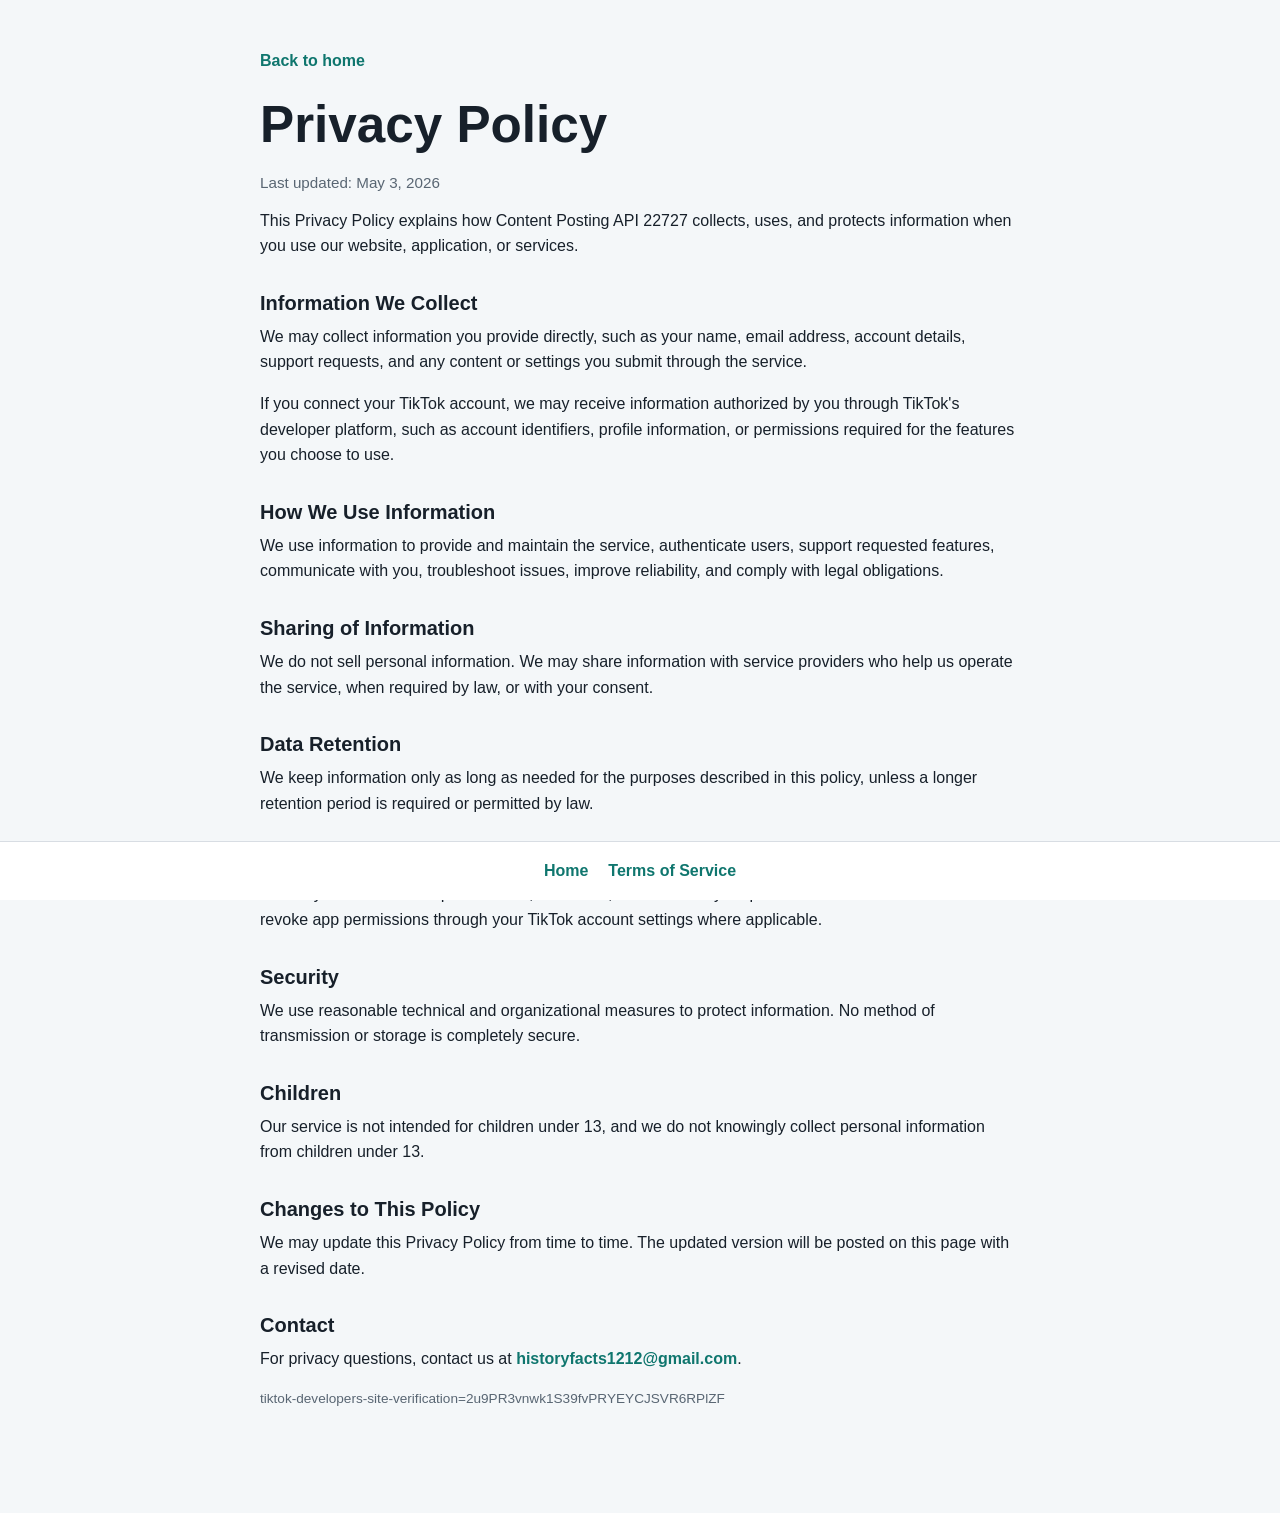
==== privacy.html/index.html @ 2f1d4adb "Add TikTok verification for Privacy URL" ====
<!doctype html>
<html lang="en">
  <head>
    <meta charset="utf-8">
    <meta name="viewport" content="width=device-width, initial-scale=1">
    <title>Privacy Policy | Content Posting API 22727</title>
    <meta name="description" content="Privacy Policy for Content Posting API 22727.">
    <link rel="stylesheet" href="../styles.css">
  </head>
  <body>
    <main class="page legal">
      <a class="back" href="../index.html">Back to home</a>
      <h1>Privacy Policy</h1>
      <p class="updated">Last updated: May 3, 2026</p>

      <p>
        This Privacy Policy explains how Content Posting API 22727 collects, uses, and protects
        information when you use our website, application, or services.
      </p>

      <h2>Information We Collect</h2>
      <p>
        We may collect information you provide directly, such as your name, email
        address, account details, support requests, and any content or settings you
        submit through the service.
      </p>
      <p>
        If you connect your TikTok account, we may receive information authorized by
        you through TikTok's developer platform, such as account identifiers, profile
        information, or permissions required for the features you choose to use.
      </p>

      <h2>How We Use Information</h2>
      <p>
        We use information to provide and maintain the service, authenticate users,
        support requested features, communicate with you, troubleshoot issues,
        improve reliability, and comply with legal obligations.
      </p>

      <h2>Sharing of Information</h2>
      <p>
        We do not sell personal information. We may share information with service
        providers who help us operate the service, when required by law, or with your
        consent.
      </p>

      <h2>Data Retention</h2>
      <p>
        We keep information only as long as needed for the purposes described in this
        policy, unless a longer retention period is required or permitted by law.
      </p>

      <h2>Your Choices</h2>
      <p>
        You may contact us to request access, correction, or deletion of your
        personal information. You can also revoke app permissions through your TikTok
        account settings where applicable.
      </p>

      <h2>Security</h2>
      <p>
        We use reasonable technical and organizational measures to protect
        information. No method of transmission or storage is completely secure.
      </p>

      <h2>Children</h2>
      <p>
        Our service is not intended for children under 13, and we do not knowingly
        collect personal information from children under 13.
      </p>

      <h2>Changes to This Policy</h2>
      <p>
        We may update this Privacy Policy from time to time. The updated version will
        be posted on this page with a revised date.
      </p>

      <h2>Contact</h2>
      <p>
        For privacy questions, contact us at
        <a href="mailto:historyfacts1212@gmail.com">historyfacts1212@gmail.com</a>.
      </p>

      <p class="verification">tiktok-developers-site-verification=2u9PR3vnwk1S39fvPRYEYCJSVR6RPlZF</p>
    </main>

    <footer class="footer">
      <a href="../index.html">Home</a>
      <a href="../terms.html/">Terms of Service</a>
    </footer>
  </body>
</html>
---- styles.css ----
:root {
  color-scheme: light;
  --ink: #17202a;
  --muted: #596673;
  --line: #d8dde3;
  --paper: #ffffff;
  --surface: #f4f7f9;
  --accent: #0f766e;
}

* {
  box-sizing: border-box;
}

body {
  margin: 0;
  background: var(--surface);
  color: var(--ink);
  font-family: Arial, Helvetica, sans-serif;
  line-height: 1.6;
}

a {
  color: var(--accent);
  font-weight: 700;
  text-decoration: none;
}

a:hover {
  text-decoration: underline;
}

.page {
  width: min(960px, calc(100% - 32px));
  margin: 0 auto;
  padding: 48px 0 88px;
}

.hero {
  padding: 56px 0 36px;
  border-bottom: 1px solid var(--line);
}

.eyebrow,
.updated {
  color: var(--muted);
  font-size: 0.95rem;
  margin: 0 0 12px;
}

h1 {
  font-size: clamp(2.4rem, 4vw, 4rem);
  line-height: 1.05;
  margin: 0 0 20px;
}

h2 {
  font-size: 1.25rem;
  line-height: 1.25;
  margin: 32px 0 8px;
}

p {
  margin: 0 0 16px;
}

.lede {
  color: var(--muted);
  font-size: 1.2rem;
  max-width: 660px;
}

.content {
  padding-top: 28px;
  max-width: 720px;
}

.legal {
  max-width: 760px;
}

.back {
  display: inline-block;
  margin-bottom: 24px;
}

.verification {
  color: var(--muted);
  font-size: 0.85rem;
  overflow-wrap: anywhere;
}

.footer {
  position: fixed;
  right: 0;
  bottom: 0;
  left: 0;
  display: flex;
  gap: 20px;
  justify-content: center;
  padding: 16px;
  background: var(--paper);
  border-top: 1px solid var(--line);
}

@media (max-width: 560px) {
  .page {
    width: min(100% - 24px, 960px);
    padding-top: 28px;
  }

  .hero {
    padding-top: 32px;
  }

  .footer {
    align-items: center;
    flex-direction: column;
    gap: 8px;
  }
}
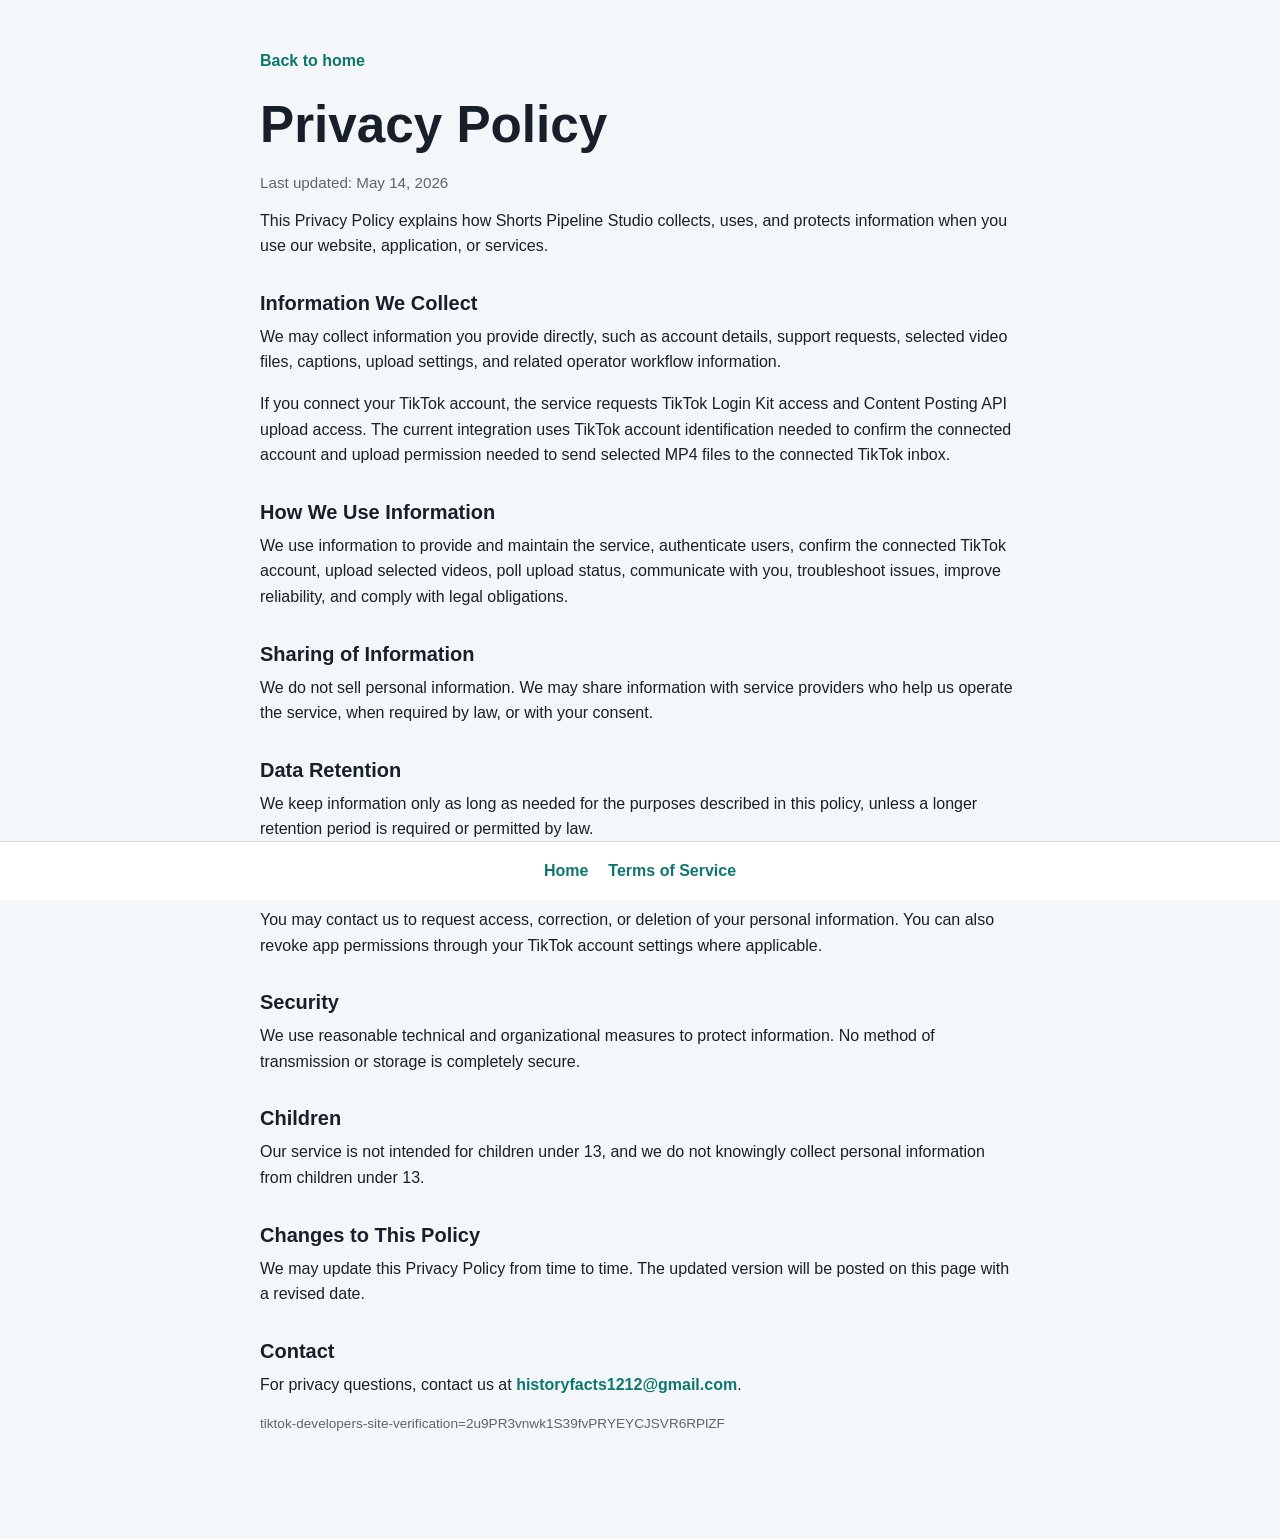
==== commit 69e4def6: "Fix GitHub Pages policy site" ====
--- a/privacy.html/index.html
+++ b/privacy.html/index.html
@@ -3,38 +3,41 @@
   <head>
     <meta charset="utf-8">
     <meta name="viewport" content="width=device-width, initial-scale=1">
-    <title>Privacy Policy | Content Posting API 22727</title>
-    <meta name="description" content="Privacy Policy for Content Posting API 22727.">
+    <title>Privacy Policy | Shorts Pipeline Studio</title>
+    <meta name="description" content="Privacy Policy for Shorts Pipeline Studio.">
     <link rel="stylesheet" href="../styles.css">
   </head>
   <body>
     <main class="page legal">
       <a class="back" href="../index.html">Back to home</a>
       <h1>Privacy Policy</h1>
-      <p class="updated">Last updated: May 3, 2026</p>
+      <p class="updated">Last updated: May 14, 2026</p>
 
       <p>
-        This Privacy Policy explains how Content Posting API 22727 collects, uses, and protects
+        This Privacy Policy explains how Shorts Pipeline Studio collects, uses, and protects
         information when you use our website, application, or services.
       </p>
 
       <h2>Information We Collect</h2>
       <p>
-        We may collect information you provide directly, such as your name, email
-        address, account details, support requests, and any content or settings you
-        submit through the service.
+        We may collect information you provide directly, such as account details,
+        support requests, selected video files, captions, upload settings, and related
+        operator workflow information.
       </p>
       <p>
-        If you connect your TikTok account, we may receive information authorized by
-        you through TikTok's developer platform, such as account identifiers, profile
-        information, or permissions required for the features you choose to use.
+        If you connect your TikTok account, the service requests TikTok Login Kit
+        access and Content Posting API upload access. The current integration uses
+        TikTok account identification needed to confirm the connected account and
+        upload permission needed to send selected MP4 files to the connected TikTok
+        inbox.
       </p>
 
       <h2>How We Use Information</h2>
       <p>
         We use information to provide and maintain the service, authenticate users,
-        support requested features, communicate with you, troubleshoot issues,
-        improve reliability, and comply with legal obligations.
+        confirm the connected TikTok account, upload selected videos, poll upload
+        status, communicate with you, troubleshoot issues, improve reliability, and
+        comply with legal obligations.
       </p>
 
       <h2>Sharing of Information</h2>
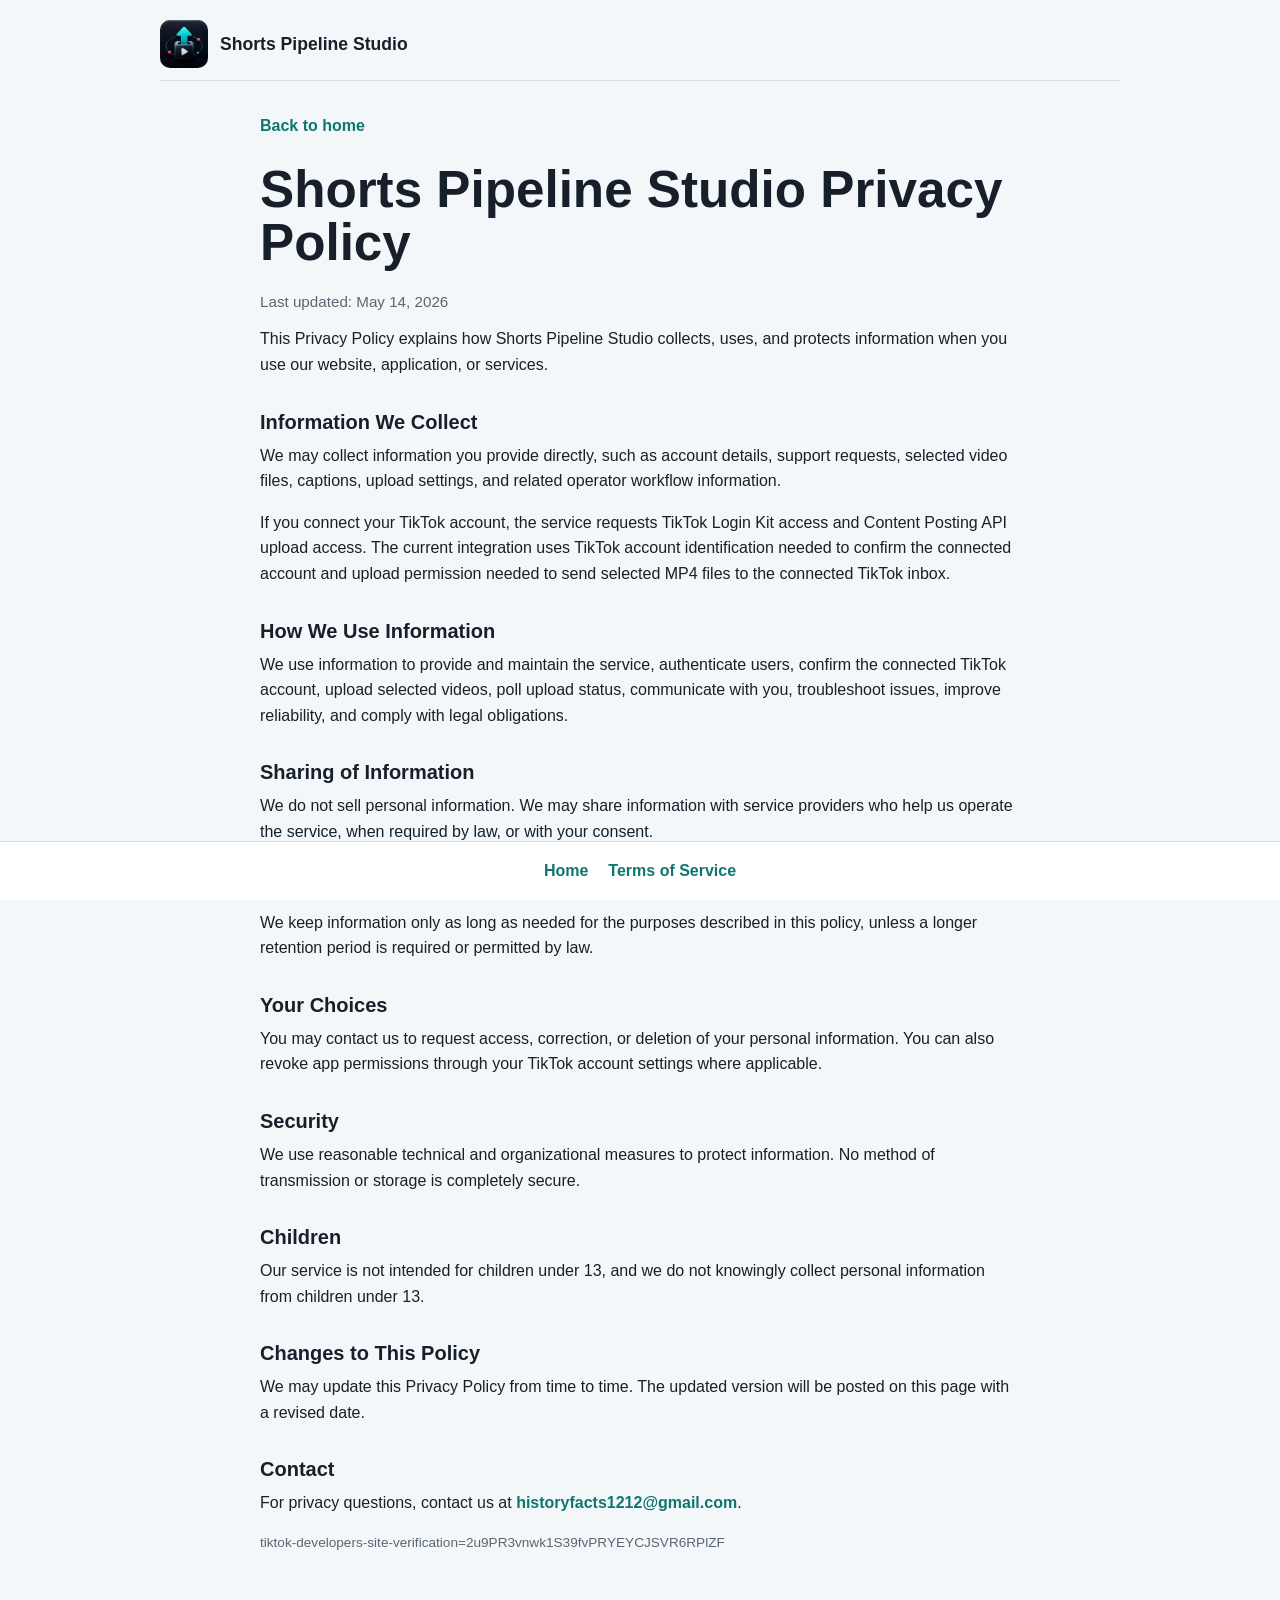
==== commit d3e2f876: "Add app icon (favicon + header) and use app name in legal page titles TikTok reviewer feedback: app " ====
--- a/privacy.html/index.html
+++ b/privacy.html/index.html
@@ -3,14 +3,20 @@
   <head>
     <meta charset="utf-8">
     <meta name="viewport" content="width=device-width, initial-scale=1">
-    <title>Privacy Policy | Shorts Pipeline Studio</title>
+    <title>Shorts Pipeline Studio Privacy Policy</title>
     <meta name="description" content="Privacy Policy for Shorts Pipeline Studio.">
+    <link rel="icon" type="image/png" href="../app-icon.png">
+    <link rel="apple-touch-icon" href="../app-icon.png">
     <link rel="stylesheet" href="../styles.css">
   </head>
   <body>
+    <header class="site-header">
+      <img class="app-icon" src="../app-icon.png" alt="Shorts Pipeline Studio app icon">
+      <span class="app-name">Shorts Pipeline Studio</span>
+    </header>
     <main class="page legal">
       <a class="back" href="../index.html">Back to home</a>
-      <h1>Privacy Policy</h1>
+      <h1>Shorts Pipeline Studio Privacy Policy</h1>
       <p class="updated">Last updated: May 14, 2026</p>
 
       <p>
--- a/styles.css
+++ b/styles.css
@@ -30,10 +30,33 @@
   text-decoration: underline;
 }
 
+.site-header {
+  display: flex;
+  align-items: center;
+  gap: 12px;
+  width: min(960px, calc(100% - 32px));
+  margin: 0 auto;
+  padding: 20px 0 12px;
+  border-bottom: 1px solid var(--line);
+}
+
+.site-header .app-icon {
+  width: 48px;
+  height: 48px;
+  border-radius: 10px;
+  display: block;
+}
+
+.site-header .app-name {
+  font-size: 1.1rem;
+  font-weight: 700;
+  color: var(--ink);
+}
+
 .page {
   width: min(960px, calc(100% - 32px));
   margin: 0 auto;
-  padding: 48px 0 88px;
+  padding: 32px 0 88px;
 }
 
 .hero {
